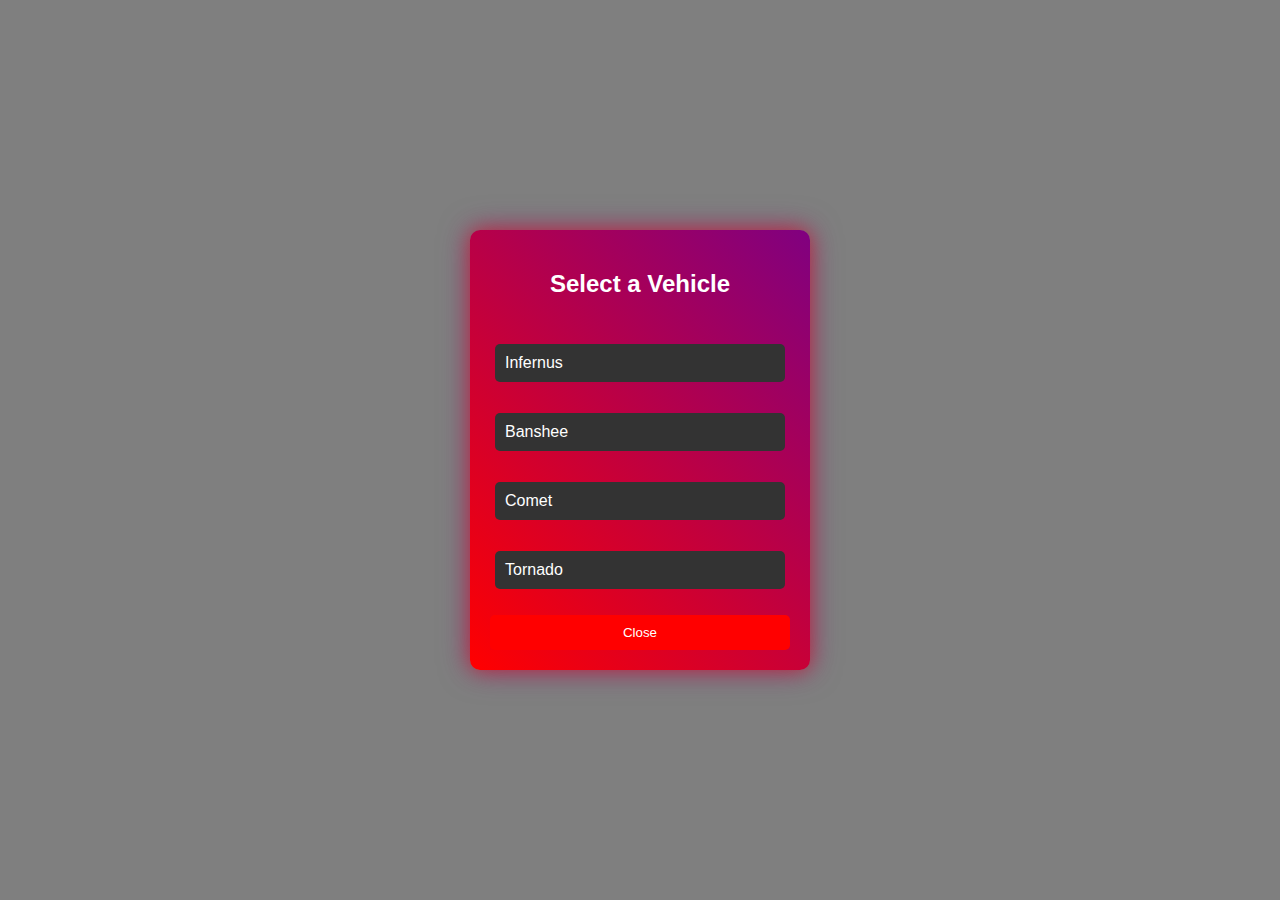
==== vehicle_spawner.html @ 252d3fb2 "Rename index.html to vehicle_spawner.html" ====
<!DOCTYPE html>
<html lang="en">
<head>
    <meta charset="UTF-8">
    <meta name="viewport" content="width=device-width, initial-scale=1.0">
    <title>Vehicle Spawner</title>
    <style>
        body {
            margin: 0;
            padding: 0;
            background-color: rgba(0, 0, 0, 0.5); /* Transparent background */
            font-family: Arial, sans-serif;
            display: flex;
            justify-content: center;
            align-items: center;
            height: 100vh;
            overflow: hidden;
        }

        #vehicle-container {
            background: linear-gradient(45deg, #ff0000, #800080); /* Red and purple gradient */
            padding: 20px;
            border-radius: 10px;
            width: 300px;
            height: 400px;
            color: #fff;
            box-shadow: 0 0 20px rgba(255, 0, 0, 0.5), 0 0 30px rgba(128, 0, 128, 0.5);
            display: flex;
            flex-direction: column;
            justify-content: space-between;
        }

        #vehicle-container h2 {
            text-align: center;
        }

        .vehicle-option {
            background-color: #333;
            color: #fff;
            padding: 10px;
            margin: 5px;
            cursor: pointer;
            border-radius: 5px;
            transition: background-color 0.3s;
        }

        .vehicle-option:hover {
            background-color: #ff4d4d;
        }

        #close-btn {
            background-color: #ff0000;
            color: white;
            padding: 10px;
            border: none;
            border-radius: 5px;
            cursor: pointer;
            text-align: center;
        }
        
        #close-btn:hover {
            background-color: #b30000;
        }

        /* Optional - Add animations for smooth transitions */
        @keyframes fadeIn {
            0% { opacity: 0; }
            100% { opacity: 1; }
        }

        #vehicle-container {
            animation: fadeIn 0.5s ease;
        }
    </style>
</head>
<body>

    <div id="vehicle-container">
        <h2>Select a Vehicle</h2>
        <div class="vehicle-option" onclick="spawnVehicle(411)">Infernus</div>
        <div class="vehicle-option" onclick="spawnVehicle(429)">Banshee</div>
        <div class="vehicle-option" onclick="spawnVehicle(451)">Comet</div>
        <div class="vehicle-option" onclick="spawnVehicle(492)">Tornado</div>
        <button id="close-btn" onclick="closeWindow()">Close</button>
    </div>

    <script>
        // Function to send the selected vehicle ID to the server
        function spawnVehicle(vehicleId) {
            // This is a placeholder function that sends an event to the server.
            // You need to handle this in Pawno.
            fetch(`https://your-server-url/spawn_vehicle?vehicle_id=${vehicleId}`);
            closeWindow();
        }

        // Function to close the window when the close button is clicked or ESC key is pressed
        function closeWindow() {
            window.close();
        }

        // Close the window on pressing ESC key
        window.addEventListener('keydown', function(event) {
            if (event.key === 'Escape') {
                closeWindow();
            }
        });
    </script>

</body>
</html>
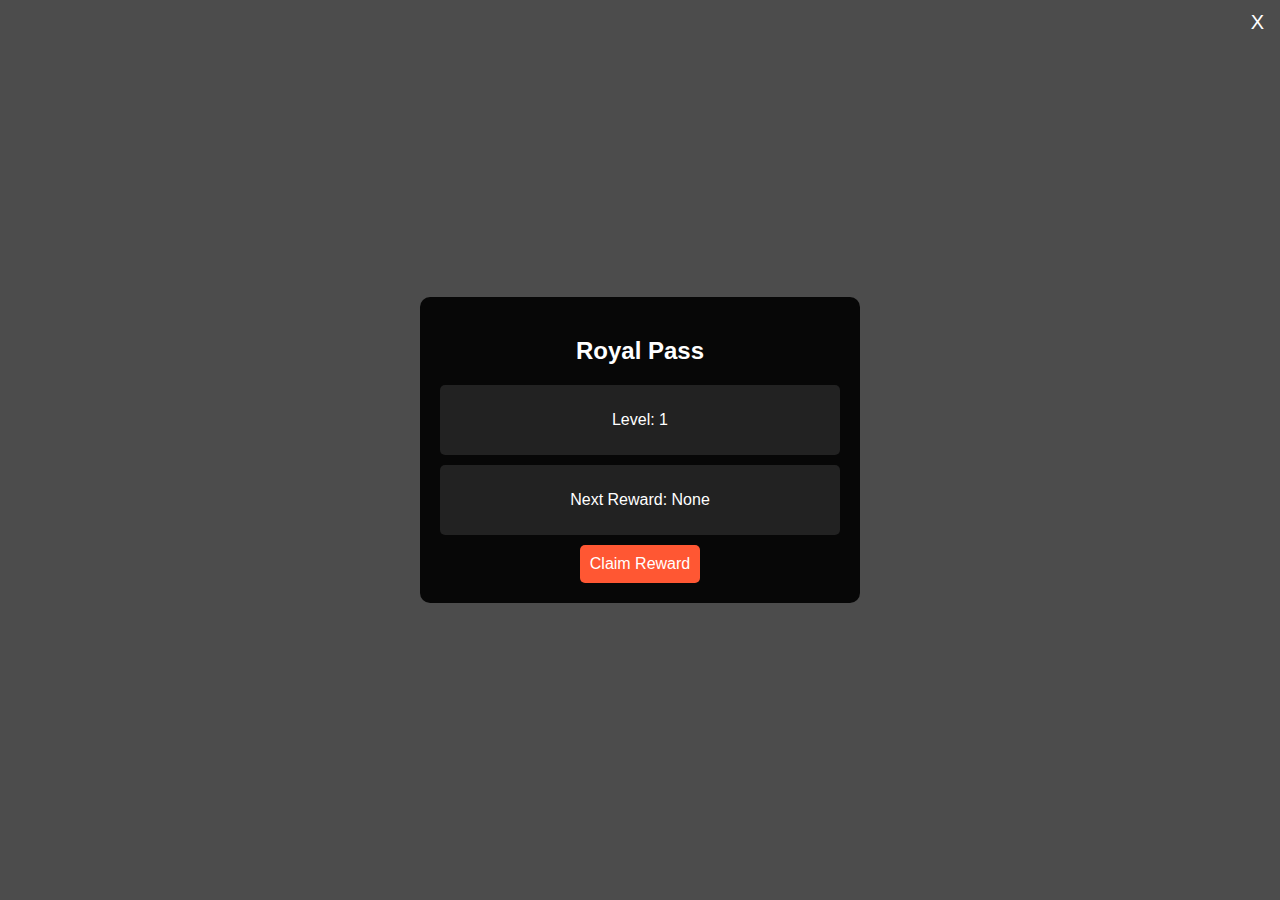
==== commit 4e5329b9: "Update vehicle_spawner.html" ====
--- a/vehicle_spawner.html
+++ b/vehicle_spawner.html
@@ -3,108 +3,93 @@
 <head>
     <meta charset="UTF-8">
     <meta name="viewport" content="width=device-width, initial-scale=1.0">
-    <title>Vehicle Spawner</title>
+    <title>Royal Pass</title>
     <style>
         body {
-            margin: 0;
-            padding: 0;
-            background-color: rgba(0, 0, 0, 0.5); /* Transparent background */
             font-family: Arial, sans-serif;
+            background-color: rgba(0, 0, 0, 0.7);
+            color: white;
             display: flex;
             justify-content: center;
             align-items: center;
             height: 100vh;
-            overflow: hidden;
+            margin: 0;
         }
 
-        #vehicle-container {
-            background: linear-gradient(45deg, #ff0000, #800080); /* Red and purple gradient */
+        .container {
+            background-color: rgba(0, 0, 0, 0.9);
+            width: 400px;
             padding: 20px;
             border-radius: 10px;
-            width: 300px;
-            height: 400px;
-            color: #fff;
-            box-shadow: 0 0 20px rgba(255, 0, 0, 0.5), 0 0 30px rgba(128, 0, 128, 0.5);
-            display: flex;
-            flex-direction: column;
-            justify-content: space-between;
-        }
-
-        #vehicle-container h2 {
             text-align: center;
         }
 
-        .vehicle-option {
-            background-color: #333;
-            color: #fff;
+        .reward-box {
+            margin: 10px 0;
             padding: 10px;
-            margin: 5px;
+            background-color: #222;
+            border-radius: 5px;
+        }
+
+        .claim-button {
+            background-color: #ff5733;
+            color: white;
+            border: none;
+            padding: 10px;
             cursor: pointer;
             border-radius: 5px;
-            transition: background-color 0.3s;
+            font-size: 16px;
         }
 
-        .vehicle-option:hover {
-            background-color: #ff4d4d;
+        .claim-button:hover {
+            background-color: #c43f29;
         }
 
-        #close-btn {
-            background-color: #ff0000;
+        .close-btn {
+            position: absolute;
+            top: 10px;
+            right: 10px;
+            background: transparent;
+            border: none;
             color: white;
-            padding: 10px;
-            border: none;
-            border-radius: 5px;
+            font-size: 20px;
             cursor: pointer;
-            text-align: center;
-        }
-        
-        #close-btn:hover {
-            background-color: #b30000;
-        }
-
-        /* Optional - Add animations for smooth transitions */
-        @keyframes fadeIn {
-            0% { opacity: 0; }
-            100% { opacity: 1; }
-        }
-
-        #vehicle-container {
-            animation: fadeIn 0.5s ease;
         }
     </style>
 </head>
 <body>
-
-    <div id="vehicle-container">
-        <h2>Select a Vehicle</h2>
-        <div class="vehicle-option" onclick="spawnVehicle(411)">Infernus</div>
-        <div class="vehicle-option" onclick="spawnVehicle(429)">Banshee</div>
-        <div class="vehicle-option" onclick="spawnVehicle(451)">Comet</div>
-        <div class="vehicle-option" onclick="spawnVehicle(492)">Tornado</div>
-        <button id="close-btn" onclick="closeWindow()">Close</button>
+    <div class="container">
+        <button class="close-btn" onclick="closeRoyalPass()">X</button>
+        <h2>Royal Pass</h2>
+        <div id="passLevel" class="reward-box">
+            <p>Level: 1</p>
+        </div>
+        <div id="reward" class="reward-box">
+            <p>Next Reward: None</p>
+        </div>
+        <button class="claim-button" onclick="claimReward()">Claim Reward</button>
     </div>
 
     <script>
-        // Function to send the selected vehicle ID to the server
-        function spawnVehicle(vehicleId) {
-            // This is a placeholder function that sends an event to the server.
-            // You need to handle this in Pawno.
-            fetch(`https://your-server-url/spawn_vehicle?vehicle_id=${vehicleId}`);
-            closeWindow();
+        function updateRoyalPass(level, reward) {
+            document.getElementById('passLevel').innerHTML = 'Level: ' + level;
+            document.getElementById('reward').innerHTML = 'Next Reward: ' + reward;
         }
 
-        // Function to close the window when the close button is clicked or ESC key is pressed
-        function closeWindow() {
-            window.close();
+        function claimReward() {
+            cef_emit_event('ClaimRoyalPassReward');
         }
 
-        // Close the window on pressing ESC key
-        window.addEventListener('keydown', function(event) {
-            if (event.key === 'Escape') {
-                closeWindow();
+        function closeRoyalPass() {
+            cef_emit_event('CloseRoyalPassUI');
+        }
+
+        // Event listener for closing the window with the ESC key
+        document.addEventListener('keydown', function(event) {
+            if (event.key === "Escape") {
+                closeRoyalPass();
             }
         });
     </script>
-
 </body>
 </html>
